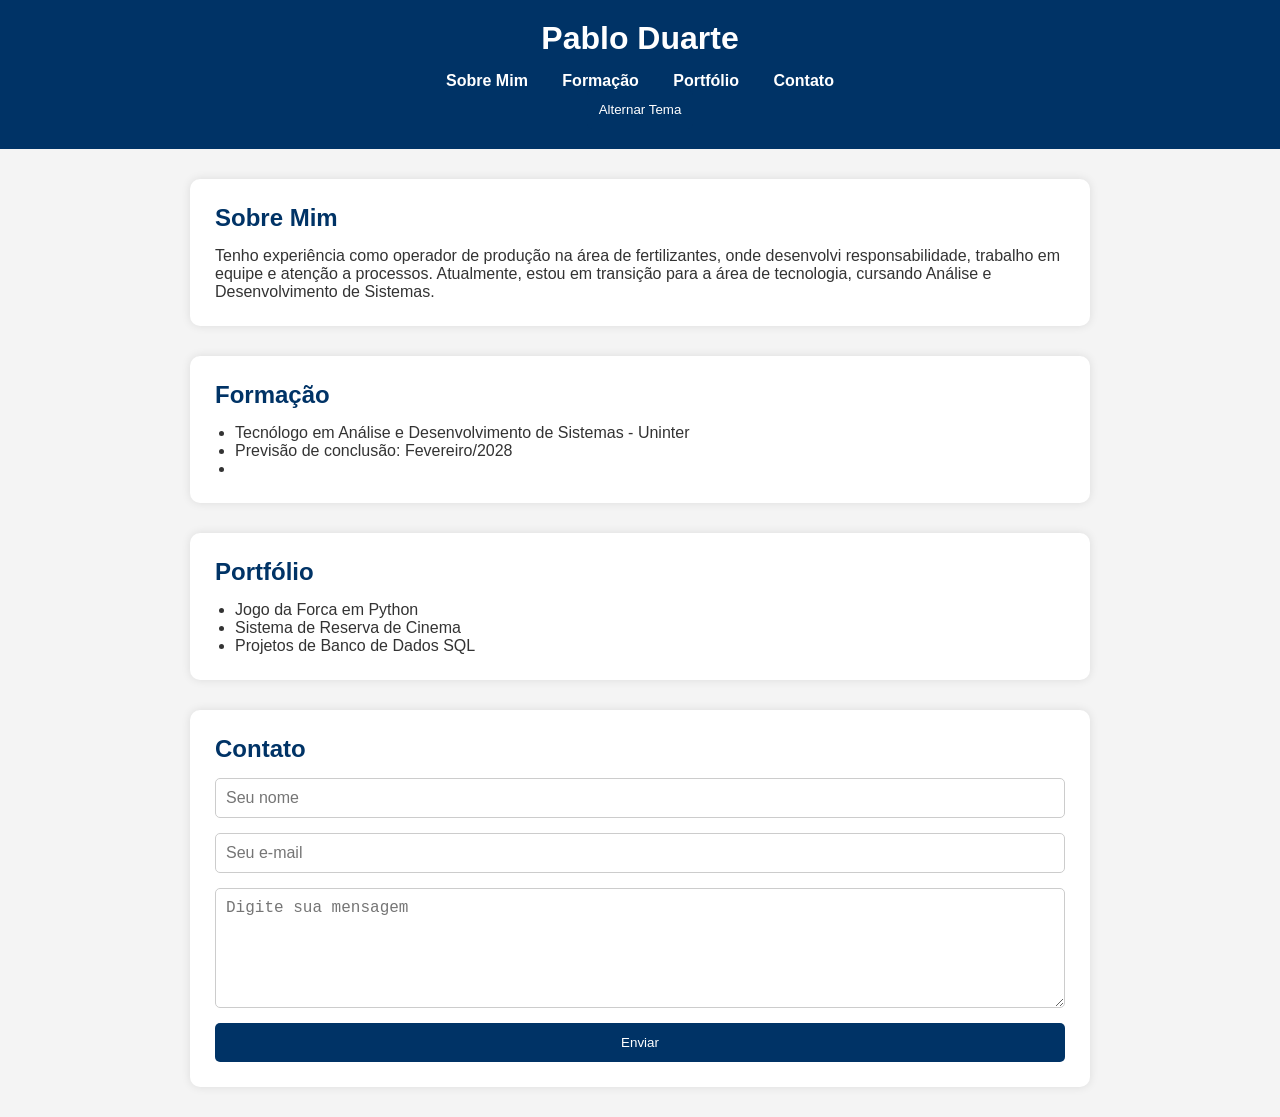
==== index.html @ 22439815 "mudança dos arquivos para a pasta raiz" ====
<!DOCTYPE html>
<html lang="pt-BR">

<head>
    <meta charset="UTF-8">
    <meta name="viewport" content="width=device-width, initial-scale=1.0">
    <title>Portfólio - Pablo Duarte</title>

    <link rel="stylesheet" href="style.css">
</head>

<body>

    <header>
        <!-- menu -->
        <h1>Pablo Duarte</h1>

        <nav>
            <a href="#sobre">Sobre Mim</a>
            <!-- utilização de ancoragem para acessar as seções -->
            <a href="#formacao">Formação</a>
            <a href="#portfolio">Portfólio</a>
            <a href="#contato">Contato</a>
        </nav>
        <button id="tema"> Alternar Tema</button>
        <!-- Alterna a página entre modo claro e escuro-->
    
    </header>

    <section id="sobre">
        <h2>Sobre Mim</h2>
        <p>
            Tenho experiência como operador de produção na área de fertilizantes, onde desenvolvi responsabilidade, trabalho em equipe e atenção a processos. Atualmente, estou em transição para a área de tecnologia, cursando Análise e Desenvolvimento de Sistemas.
        </p>
    </section>

    <section id="formacao">
        <h2>Formação</h2>
        <ul>
            <li>Tecnólogo em Análise e Desenvolvimento de Sistemas - Uninter</li>
            <li>Previsão de conclusão: Fevereiro/2028</li>
            <li></li>
        </ul>
    </section>

    <section id="portfolio">
        <h2>Portfólio</h2>
        <ul>
            <li>Jogo da Forca em Python</li>
            <li>Sistema de Reserva de Cinema</li>
            <li>Projetos de Banco de Dados SQL</li>
        </ul>
    </section>

    <section id="contato">
        <h2>Contato</h2>

        <form id="contatoForm">
            <input type="text" id="nome" placeholder="Seu nome">

            <input type="email" id="email" placeholder="Seu e-mail">

            <textarea id="mensagem" placeholder="Digite sua mensagem"></textarea>

            <button type="submit">Enviar</button>
        </form>
    </section>

    <script src="script.js"></script>

</body>

</html>
---- style.css ----
/* Reset básico */
* {
    margin: 0;
    padding: 0;
    box-sizing: border-box;
}

/* Corpo da página */
body {
    font-family: Arial, sans-serif;
    background-color: #f4f4f4;
    color: #333;
}

/* Cabeçalho */
header {
    background-color: #003366;
    color: white;
    text-align: center;
    padding: 20px;
}

/* Menu */
nav {
    margin-top: 15px;
}

nav a {
    color: white;
    text-decoration: none;
    margin: 0 15px;
    font-weight: bold;
}

nav a:hover {
    color: #ffd700;
}

/* Seções */
section {
    background-color: white;
    max-width: 900px;
    margin: 30px auto;
    padding: 25px;
    border-radius: 10px;
    box-shadow: 0 0 10px rgba(0,0,0,0.1);
}

section:hover{
    background-color: #f2f2f2;
}

section h2 {
    color: #003366;
    margin-bottom: 15px;
}

/* Lista */
ul {
    padding-left: 20px;
}

/* Formulário */
form {
    display: flex;
    flex-direction: column;
}

input,
textarea {
    margin-bottom: 15px;
    padding: 10px;
    border: 1px solid #ccc;
    border-radius: 5px;
    font-size: 16px;
}

textarea {
    height: 120px;
}

/* Botão */
button {
    background-color: #003366;
    color: white;
    border: none;
    padding: 12px;
    border-radius: 5px;
    cursor: pointer;
}

button:hover {
    background-color: #0055aa;
}

/* Tema escuro */
.dark {
    background-color: #121212;
    color: white;
}

.dark section {
    background-color: #1e1e1e;
    color: white;
}

.dark h2 {
    color: #4da6ff;
}

.dark input,
.dark textarea {
    background-color: #2c2c2c;
    color: white;
    border: 1px solid #555;
}
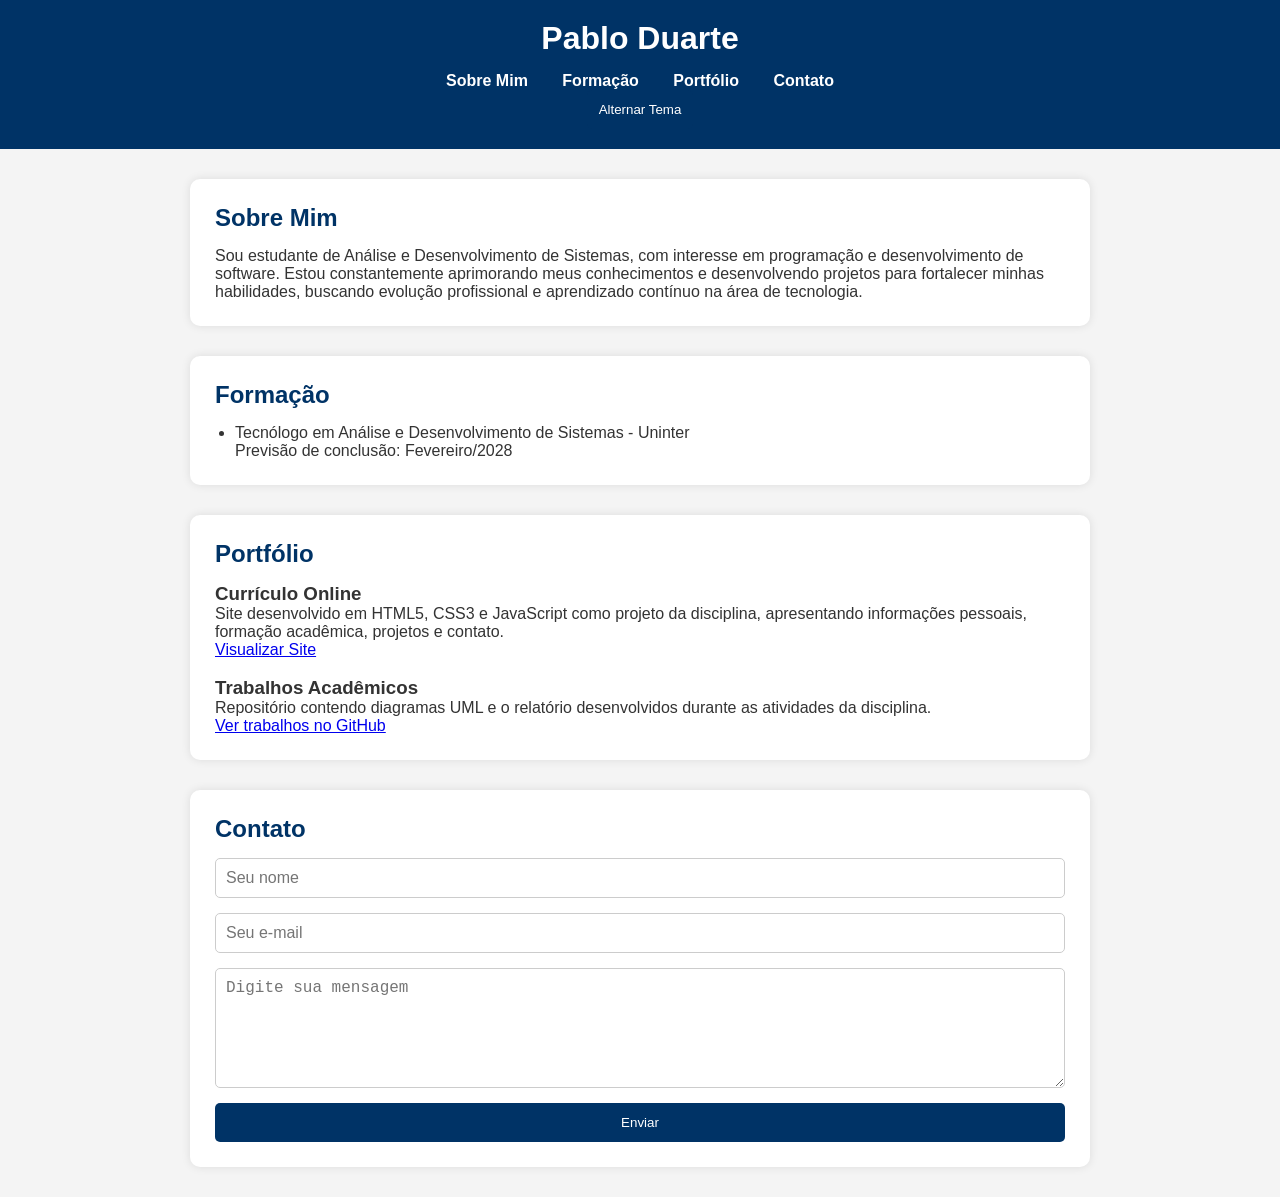
==== commit 5d23dbc1: "portfolio" ====
--- a/index.html
+++ b/index.html
@@ -30,7 +30,8 @@
     <section id="sobre">
         <h2>Sobre Mim</h2>
         <p>
-            Tenho experiência como operador de produção na área de fertilizantes, onde desenvolvi responsabilidade, trabalho em equipe e atenção a processos. Atualmente, estou em transição para a área de tecnologia, cursando Análise e Desenvolvimento de Sistemas.
+            Sou estudante de Análise e Desenvolvimento de Sistemas, com interesse em programação e desenvolvimento de software. Estou constantemente aprimorando meus conhecimentos e desenvolvendo projetos para fortalecer minhas habilidades, buscando evolução profissional e aprendizado contínuo na área de tecnologia.
+
         </p>
     </section>
 
@@ -38,19 +39,40 @@
         <h2>Formação</h2>
         <ul>
             <li>Tecnólogo em Análise e Desenvolvimento de Sistemas - Uninter</li>
-            <li>Previsão de conclusão: Fevereiro/2028</li>
-            <li></li>
+            <p>Previsão de conclusão: Fevereiro/2028</p>
+            
         </ul>
     </section>
 
-    <section id="portfolio">
-        <h2>Portfólio</h2>
-        <ul>
-            <li>Jogo da Forca em Python</li>
-            <li>Sistema de Reserva de Cinema</li>
-            <li>Projetos de Banco de Dados SQL</li>
-        </ul>
-    </section>
+<section id="portfolio">
+    <h2>Portfólio</h2>
+
+    <div class="projeto">
+        <h3>Currículo Online</h3>
+        <p>
+            Site desenvolvido em HTML5, CSS3 e JavaScript como projeto da disciplina,
+            apresentando informações pessoais, formação acadêmica, projetos e contato.
+        </p>
+
+        <a href="https://pabloduarteribeiro.github.io/curriculo-prime/" target="_blank">
+    Visualizar Site
+</a>
+    </div>
+
+    <br>
+
+    <div class="projeto">
+        <h3>Trabalhos Acadêmicos</h3>
+        <p>
+            Repositório contendo diagramas UML e o relatório desenvolvidos durante as atividades da disciplina.
+        </p>
+
+        <a href="https://github.com/pabloduarteribeiro/Trabalho" target="_blank">
+            Ver trabalhos no GitHub
+        </a>
+    </div>
+</section>
+
 
     <section id="contato">
         <h2>Contato</h2>
